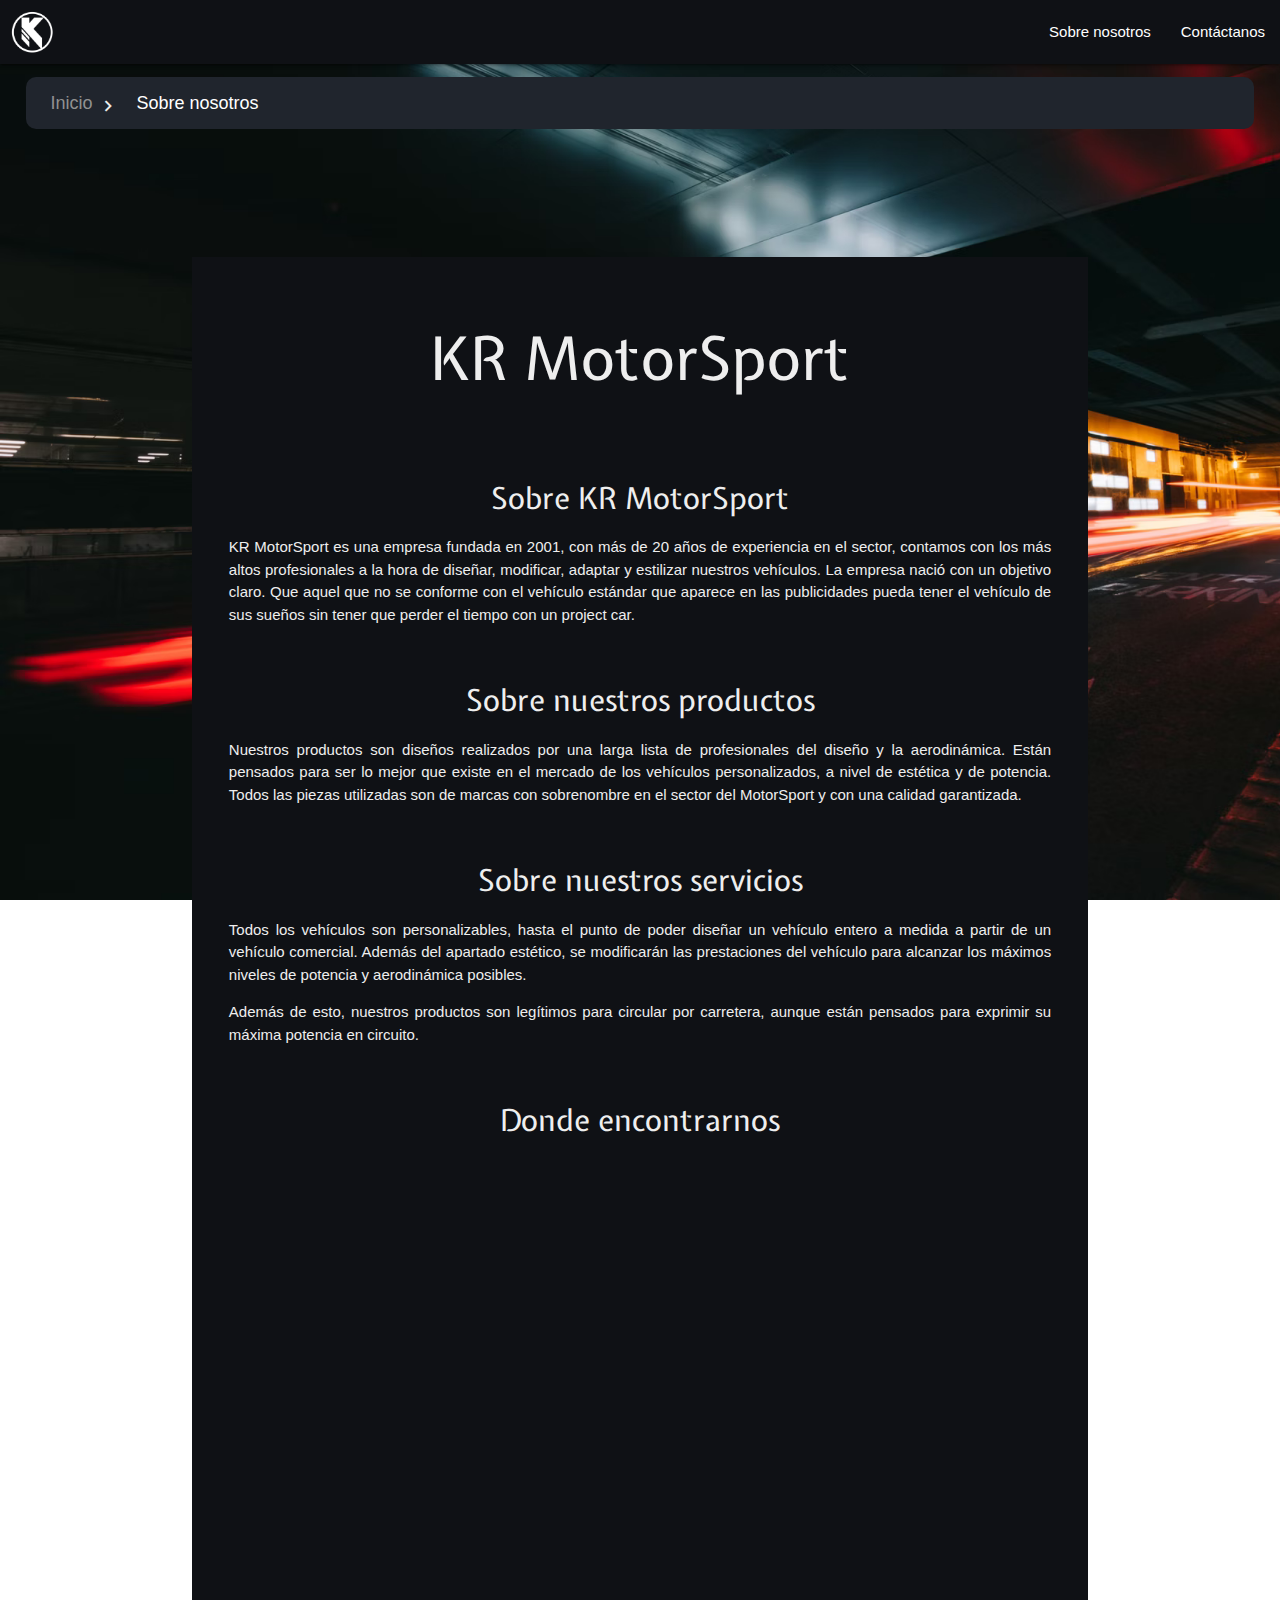
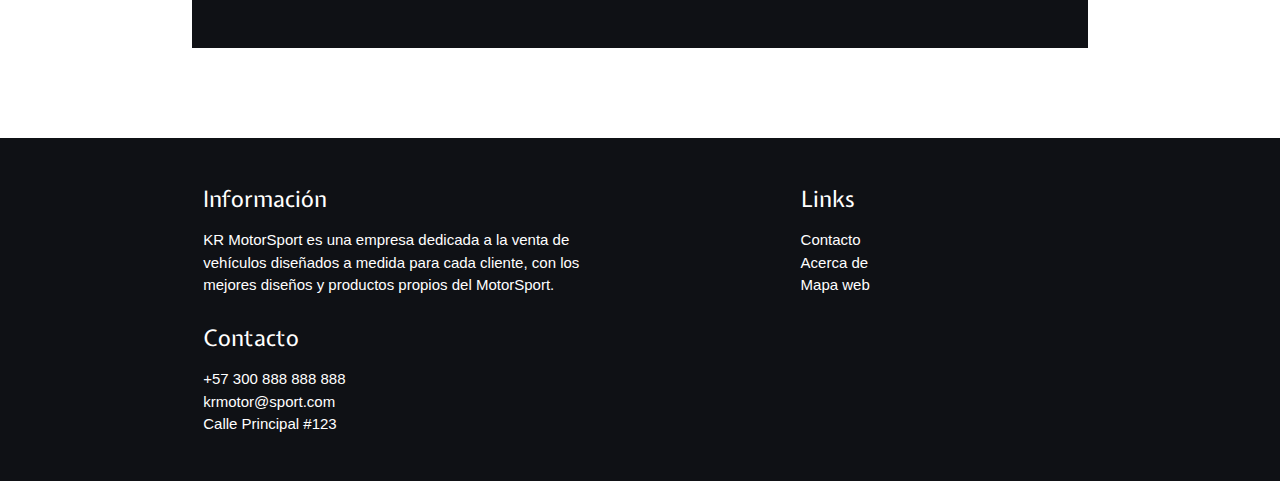
==== about.html @ c8748131 "Primera versión" ====
<!DOCTYPE html>
<html>
  <head>
    <link rel="preconnect" href="https://fonts.googleapis.com">
    <link rel="preconnect" href="https://fonts.gstatic.com" crossorigin>
    <link href="https://fonts.googleapis.com/css2?family=Expletus+Sans&display=swap" rel="stylesheet">
    <link href="https://fonts.googleapis.com/icon?family=Material+Icons" rel="stylesheet">
    <link type="text/css" rel="stylesheet" href="css/materialize.min.css"  media="screen,projection"/>
    <link rel="stylesheet" href="css/stylesheet.css">
    <meta name="viewport" content="width=device-width, initial-scale=1.0"/>
    <title>Sobre nosotros</title>
  </head>
  <body>
    <div class="container s12 m12 l12 fullwidth">
      <nav>
        <div class="nav-wrapper">
          <a href="index.html" class="brand-logo left">
          <img src="img/logo.svg" class="responsive-img logo-img" alt="logo">
          </a>
          <ul class="right">
            <li><a href="about.html">Sobre nosotros</a></li>
            <li><a href="contact.html">Contáctanos</a></li>
          </ul>
        </div>
      </nav>
    </div>

    <div class="col s12 migas">
      <a href="index.html">Inicio</a>
      <i class="material-icons inline-icon">chevron_right</i>
      <a href="about.html" class="main-web">Sobre nosotros</a>
    </div>

    <div class="container s12 m12 l12 main-content">
      <div class="row">
        <div class="col s12 m12 l12">
          <h1>KR MotorSport</h1>
        </div>
      </div>

      <div class="row">
        <div class="col s12 m12 l12">
          <br>
          <h2>Sobre KR MotorSport</h2>
          <p class="justify-p">KR MotorSport es una empresa fundada en 2001, con más de 20 años de experiencia en el sector, contamos con los más altos profesionales a la hora de diseñar, modificar, adaptar y estilizar nuestros vehículos. La empresa nació con un objetivo claro. Que aquel que no se conforme con el vehículo estándar que aparece en las publicidades pueda tener el vehículo de sus sueños sin tener que perder el tiempo con un project car.</p>
        </div>
      </div>

      <div class="row">
        <div class="col s12 m12 l12">
          <h2>Sobre nuestros productos</h2>
          <p class="justify-p">Nuestros productos son diseños realizados por una larga lista de profesionales del diseño y la aerodinámica. Están pensados para ser lo mejor que existe en el mercado de los vehículos personalizados, a nivel de estética y de potencia. Todos las piezas utilizadas son de marcas con sobrenombre en el sector del MotorSport y con una calidad garantizada.</p>
        </div>
      </div>

      <div class="row">
        <div class="col s12 m12 l12">
          <h2>Sobre nuestros servicios</h2>
          <p class="justify-p">Todos los vehículos son personalizables, hasta el punto de poder diseñar un vehículo entero a medida a partir de un vehículo comercial. Además del apartado estético, se modificarán las prestaciones del vehículo para alcanzar los máximos niveles de potencia y aerodinámica posibles.</p>
          <p class="justify-p">Además de esto, nuestros productos son legítimos para circular por carretera, aunque están pensados para exprimir su máxima potencia en circuito.</p>
        </div>
      </div>

      <div class="row">
        <div class="col s12 m12 l12">
          <h2>Donde encontrarnos</h2>
          <iframe src="https://www.google.com/maps/embed?pb=!1m18!1m12!1m3!1d43687.54374841008!2d-16.70528160807638!3d28.37401443295752!2m3!1f0!2f0!3f0!3m2!1i1024!2i768!4f13.1!3m3!1m2!1s0x0%3A0xe4bfff7a7bb46b69!2zMjjCsDIyJzE1LjkiTiAxNsKwNDEnMjMuNCJX!5e0!3m2!1ses!2ses!4v1653591803097!5m2!1ses!2ses" width="600" height="450" style="border:0;" allowfullscreen="" loading="lazy" referrerpolicy="no-referrer-when-downgrade" class="map"></iframe>
        </div>
      </div>
    </div>

    <footer class="page-footer">
      <div class="container">
        <div class="row">
          <div class="col l6 s12">
            <h3 class="white-text">Información</h3>
            <p>KR MotorSport es una empresa dedicada a la venta de vehículos diseñados a medida para cada cliente, con los mejores diseños y productos propios del MotorSport.</p>
            <h3 class="white-text">Contacto</h3>
            <ul>
              <li><a class="white-text" href="contact.html">+57 300 888 888 888</a></li>
              <li><a class="white-text" href="mailto:krmotor@sport.com">krmotor@sport.com</a></li>
              <li><a class="white-text" href="https://goo.gl/maps/LNm2f8LDRhwgrpxA6">Calle Principal #123</a></li>
            </ul>
          </div>
          <div class="col l4 s12 right">
            <h3 class="white-text">Links</h3>
            <ul>
              <li><a class="white-text" href="contact.html">Contacto</a></li>
              <li><a class="white-text" href="about.html">Acerca de</a></li>
              <li><a class="white-text" href="map.html">Mapa web</a></li>
            </ul>
          </div>
        </div>
      </div>
      <br>
    </footer>
    <script type="text/javascript" src="js/materialize.min.js"></script>
  </body>
</html>
---- css/stylesheet.css ----
.row {
  margin-bottom: 0.5em;
}

.logo-img{
  width: 1.4em;
  margin-top: 10px;
  margin-left: 10px;
  filter: invert(100%);
}

.fullwidth{
  width: 100%;
  max-width: initial;
}

.main-content{
  background-color: #0f1115;
  margin-top: 10%;
  margin-bottom: 7%;
  padding: 2%;
}

.migas{
  background-color: #20252d;
  margin-top: 1%;
  margin-left: 2%;
  margin-right: 2%;
  padding: 1%;
  width: auto;
  height: fit-content;
  border-radius: 10px;
  font-size: 1.2em;
}

.migas a{
  color: rgb(145, 145, 145);
  text-decoration: none;
  margin-left: 1%;
}

.migas a:hover{
  color: #b7cdf0;
  text-decoration: underline;
}

.migas .main-web{
  color: #fff
}

body{
  background-image: url("/img/background.png");
  background-repeat: no-repeat;
  background-size: cover;
  background-attachment: fixed;
  color:#EEEEEE;
}

.page-footer{
  background-color: #0f1115;
  margin-bottom: -10px;
}

nav{
  background-color: #0f1115;
}

h1{
  font-size: 4em;
  text-align: center;
  font-family: 'Expletus Sans', cursive, sans-serif;
}

h2{
  font-size: 2em;
  text-align: center;
  font-family: 'Expletus Sans', cursive, sans-serif;
}

.shadow{
  filter: brightness(0.7);
}

.card{
  background-color: #D65A31;
  border-radius: 10px;
  padding: 2%;
  margin-bottom: 2%;
  height: fit-content;
}

.card-title{
  font-size: 1.5em;
  font-family: 'Expletus Sans', cursive, sans-serif;
  color: #EEEEEE;
  background-color: rgba(0, 0, 0, 0.531);
}

.card-img{
  aspect-ratio: 3/4;
}

h3{
  font-size: 1.5em;
  font-family: 'Expletus Sans', cursive, sans-serif;
  color: #EEEEEE;
}

.justify-p{
  text-align: justify
}

.imgwidth{
  width: 100%;
}

.collection{
  background-color: #181d25 !important;
  border: #0f1115;
  border-radius: 10px;
  padding: 2%;
  padding-bottom: 1%;
  -webkit-box-shadow: 0px 0px 10px 0px rgba(0,0,0,0.75);
  -moz-box-shadow: 0px 0px 10px 0px rgba(0,0,0,0.75);
  box-shadow: 0px 0px 10px 0px rgba(0,0,0,0.75);
}

.collection-header{
  background-color: #181d25 !important;
}

.collection-item{
  background-color: #181d25 !important;
}

.map{
  width: 100%;
}

.catalog-button{
  background-color: #181d25;
  border-radius: 10px;
  margin-bottom: 2%;
  height: fit-content;
}

.catalog-button:hover{
  background-color: #0f1115;
}

.inline-icon {
  vertical-align: bottom;
  font-size: 22px !important;
}

input{
  border-radius: 10px;
  border: #0f1115;
  margin-bottom: 2%;
  color: #EEEEEE;
}
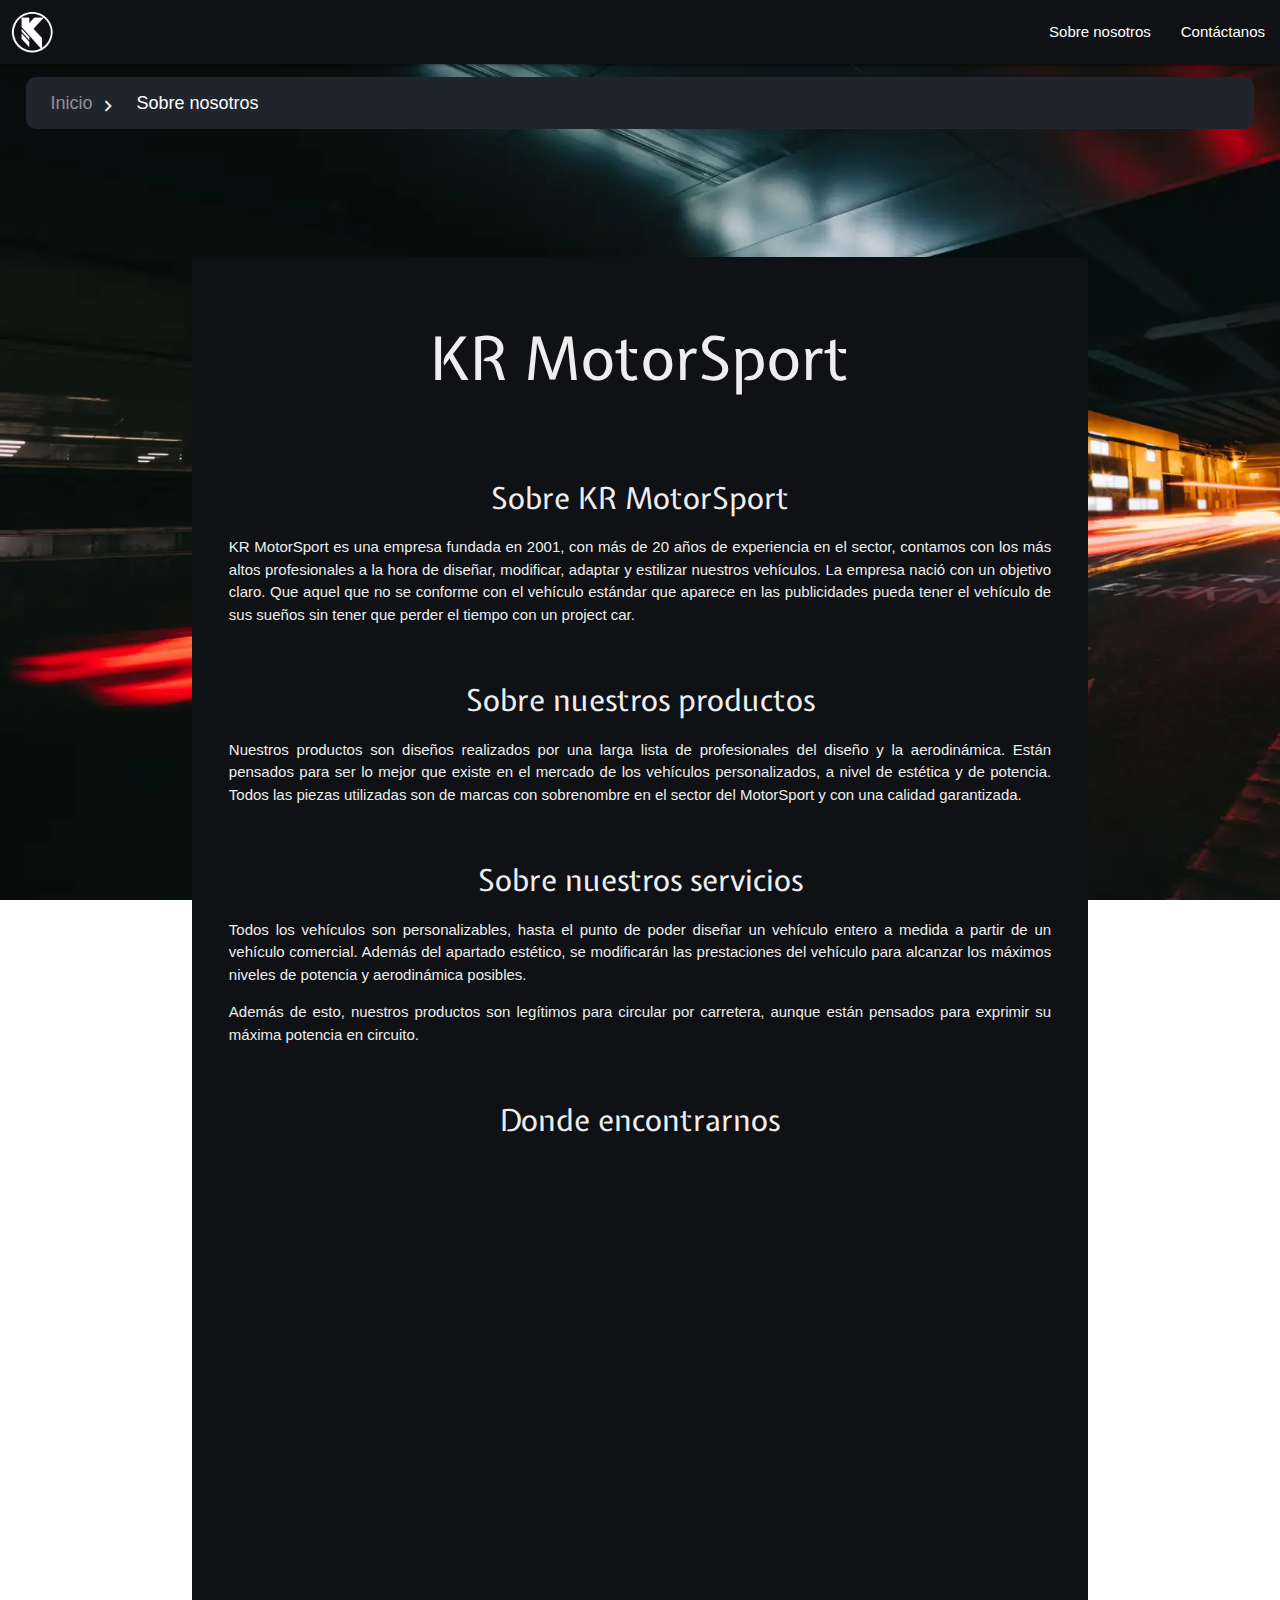
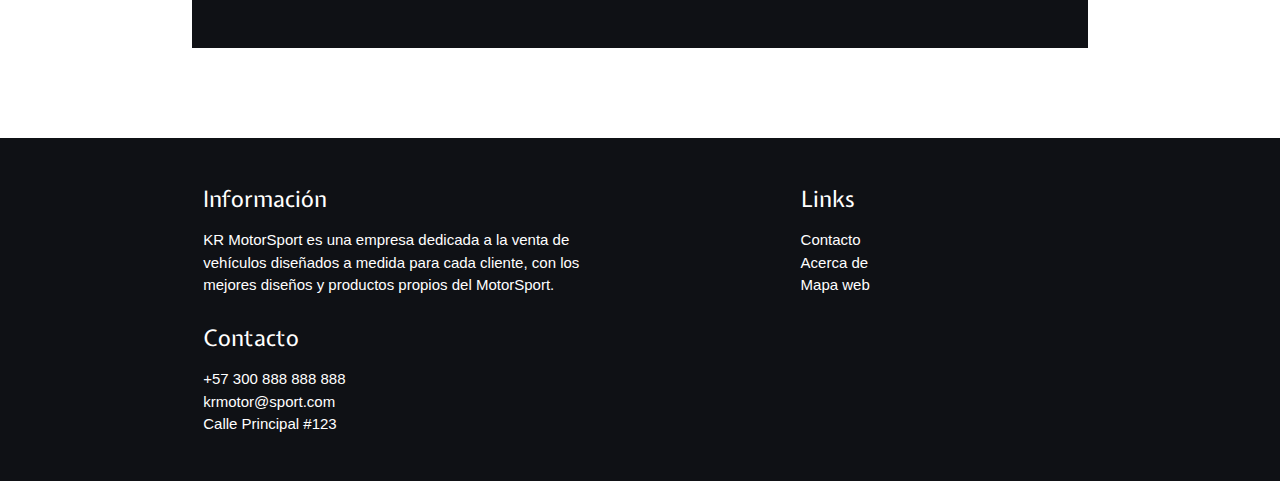
==== commit ca7f7ced: "Added skip to the content link" ====
--- a/about.html
+++ b/about.html
@@ -1,5 +1,5 @@
 <!DOCTYPE html>
-<html>
+<html lang="es">
   <head>
     <link rel="preconnect" href="https://fonts.googleapis.com">
     <link rel="preconnect" href="https://fonts.gstatic.com" crossorigin>
@@ -11,11 +11,12 @@
     <title>Sobre nosotros</title>
   </head>
   <body>
+    <a class="skip-to-content" href="#main-content">Saltar al contenido</a>
     <div class="container s12 m12 l12 fullwidth">
       <nav>
         <div class="nav-wrapper">
           <a href="index.html" class="brand-logo left">
-          <img src="img/logo.svg" class="responsive-img logo-img" alt="logo">
+          <img src="img/logo.svg" class="responsive-img logo-img" alt="KR MotorSport logo">
           </a>
           <ul class="right">
             <li><a href="about.html">Sobre nosotros</a></li>
@@ -31,7 +32,7 @@
       <a href="about.html" class="main-web">Sobre nosotros</a>
     </div>
 
-    <div class="container s12 m12 l12 main-content">
+    <div class="container s12 m12 l12 main-content" id="main-content">
       <div class="row">
         <div class="col s12 m12 l12">
           <h1>KR MotorSport</h1>
--- a/css/stylesheet.css
+++ b/css/stylesheet.css
@@ -49,7 +49,7 @@
 }
 
 body{
-  background-image: url("/img/background.png");
+  background-image: url("../img/background.webp");
   background-repeat: no-repeat;
   background-size: cover;
   background-attachment: fixed;
@@ -158,4 +158,19 @@
   border: #0f1115;
   margin-bottom: 2%;
   color: #EEEEEE;
+}
+
+.skip-to-content{
+  background-color: #181d25;
+  color: #fff;
+  height: 30px;
+  left: 50%;
+  padding: 8px;
+  position: absolute;
+  transform: translateY(-100%);
+  transition: transform 0.3s;
+}
+
+.skip-to-content:focus{
+  transform: translateY(0%);
 }